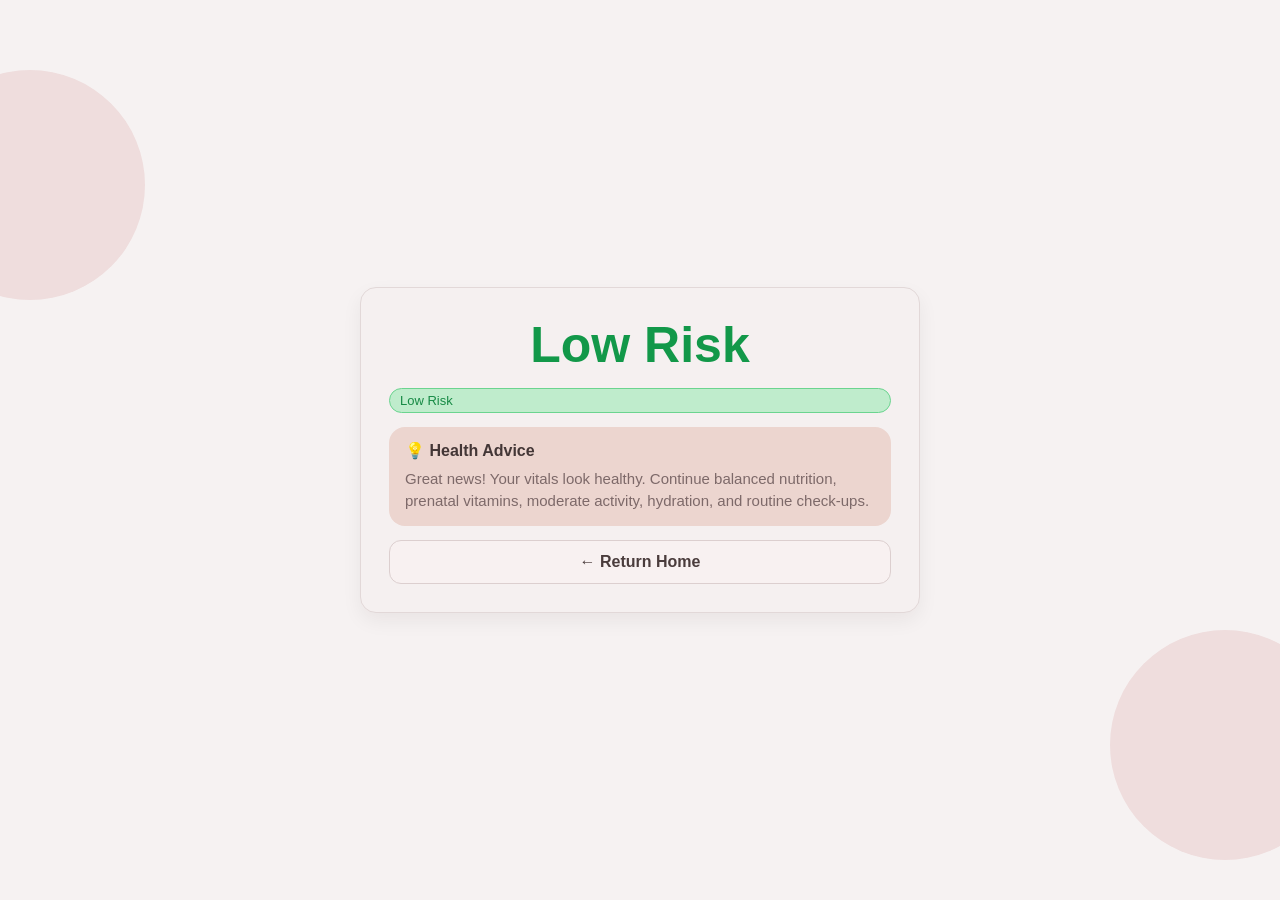
==== frontend/advice.html @ e2baec0c "Match shared UI with textbox form and add dedicated advice page" ====
<!DOCTYPE html>
<html lang="en">
  <head>
    <meta charset="UTF-8" />
    <meta name="viewport" content="width=device-width, initial-scale=1.0" />
    <title>Health Advice</title>
    <link rel="stylesheet" href="styles.css" />
  </head>
  <body>
    <main class="page result-page">
      <span class="bg-circle left"></span>
      <span class="bg-circle right"></span>

      <section class="card result-card advice-card">
        <h2 id="adviceTitle">Low Risk</h2>
        <div class="risk-strip" id="adviceStrip">Low Risk</div>

        <div class="advice-box" id="adviceBox">
          <strong>💡 Health Advice</strong>
          <p id="adviceText"></p>
        </div>

        <a href="index.html" class="btn-secondary link-btn">← Return Home</a>
      </section>
    </main>

    <script src="advice.js"></script>
  </body>
</html>
---- frontend/styles.css ----
:root {
  --bg: #f6f2f2;
  --card: #f5f0f0;
  --border: #dfd1d1;
  --input-bg: #f8f3f3;
  --text: #433636;
  --accent: #d34660;
  --accent-dark: #bf3650;
  --success: #22b45f;
  --success-bg: #bfeccc;
}
* { box-sizing: border-box; }
body {
  margin: 0;
  background: var(--bg);
  color: var(--text);
  font-family: "Segoe UI", Inter, Arial, sans-serif;
}
.page {
  min-height: 100vh;
  display: grid;
  place-items: center;
  padding: 12px;
  position: relative;
}
.card {
  border-radius: 16px;
  border: 1px solid #e2d8d8;
  background: var(--card);
  box-shadow: 0 8px 20px rgba(30, 20, 20, 0.06);
}
.form-card {
  width: min(100%, 680px);
  padding: 16px 18px 14px;
}
h1 {
  margin: 2px 0 14px;
  font-size: 34px;
  font-weight: 500;
  text-align: center;
}
.health-form { display: grid; gap: 10px; }
label, legend {
  font-size: 14px;
  line-height: 1.35;
}
input, select {
  width: 100%;
  margin-top: 6px;
  border: 1px solid var(--border);
  background: var(--input-bg);
  border-radius: 12px;
  height: 42px;
  padding: 10px 12px;
  font-size: 14px;
  outline: none;
}
input::placeholder { color: #a08d8d; }
input:focus, select:focus { border-color: #d58a95; }
select {
  appearance: none;
  background-image: url("data:image/svg+xml;charset=UTF-8,%3csvg xmlns='http://www.w3.org/2000/svg' width='12' height='12' viewBox='0 0 24 24' fill='none' stroke='%23a28f8f' stroke-width='2' stroke-linecap='round' stroke-linejoin='round'%3e%3cpolyline points='6 9 12 15 18 9'%3e%3c/polyline%3e%3c/svg%3e");
  background-repeat: no-repeat;
  background-position: right 12px center;
}
.two-col { display: grid; grid-template-columns: 1fr 1fr; gap: 10px; }
.range-label { margin-bottom: -3px; }
input[type="range"] {
  margin-top: 0;
  height: 18px;
  padding: 0;
  accent-color: var(--accent);
}
fieldset { border: 0; margin: 0; padding: 0; }
.inline { margin-right: 18px; font-size: 14px; }
.inline input { width: auto; height: auto; margin-right: 6px; }
.btn-primary, .btn-secondary {
  width: 100%;
  height: 44px;
  border-radius: 12px;
  border: 1px solid transparent;
  font-size: 16px;
  font-weight: 600;
  cursor: pointer;
}
.btn-primary { background: var(--accent); color: #fff; }
.btn-primary:hover { background: var(--accent-dark); }
.btn-secondary {
  border-color: #dccfcf;
  background: #f8f1f1;
  color: #4a3c3c;
}
.link-btn {
  display: grid;
  place-items: center;
  text-decoration: none;
}

/* result and advice */
.result-page { overflow: hidden; }
.bg-circle {
  position: absolute;
  width: 230px;
  height: 230px;
  border-radius: 50%;
  background: #efdddd;
}
.bg-circle.left { left: -85px; top: 70px; }
.bg-circle.right { right: -60px; bottom: 40px; }
.result-card {
  width: min(100%, 560px);
  padding: 28px;
  display: grid;
  gap: 14px;
}
.status-icon {
  width: 56px;
  height: 56px;
  border: 4px solid var(--success);
  border-radius: 50%;
  color: var(--success);
  margin: 0 auto;
  text-align: center;
  font-size: 40px;
  line-height: 45px;
}
.result-card h2 {
  margin: 0;
  font-size: 50px;
  color: #129849;
  text-align: center;
}
.risk-strip {
  border: 1px solid #6bd48f;
  border-radius: 999px;
  background: var(--success-bg);
  color: #178a45;
  padding: 4px 10px;
  font-size: 13px;
}
.result-card h3 {
  margin: 4px 0 0;
  font-size: 40px;
}
.result-card ul { margin: 0; padding-left: 18px; }
.result-card li {
  font-size: 16px;
  color: #756666;
  margin: 6px 0;
}
.result-card li::marker { color: #d34660; }
.advice-box {
  background: #ecd5cf;
  border-radius: 16px;
  padding: 14px 16px;
}
.advice-box strong { display:block; font-size: 16px; margin-bottom: 8px; }
.advice-box p {
  margin: 0;
  font-size: 15px;
  line-height: 1.45;
  color: #7d6969;
}
.advice-card .status-icon { display: none; }
@media (max-width: 760px) {
  .form-card { width: min(100%, 350px); }
  h1 { font-size: 29px; }
  .result-card { width: min(100%, 500px); padding: 20px; }
  .result-card h2 { font-size: 44px; }
  .result-card h3 { font-size: 34px; }
}
@media (max-width: 520px) {
  .two-col { grid-template-columns: 1fr 1fr; }
  .form-card { padding: 12px; }
  h1 { font-size: 31px; }
  .result-card h2 { font-size: 40px; }
  .result-card h3 { font-size: 30px; }
}
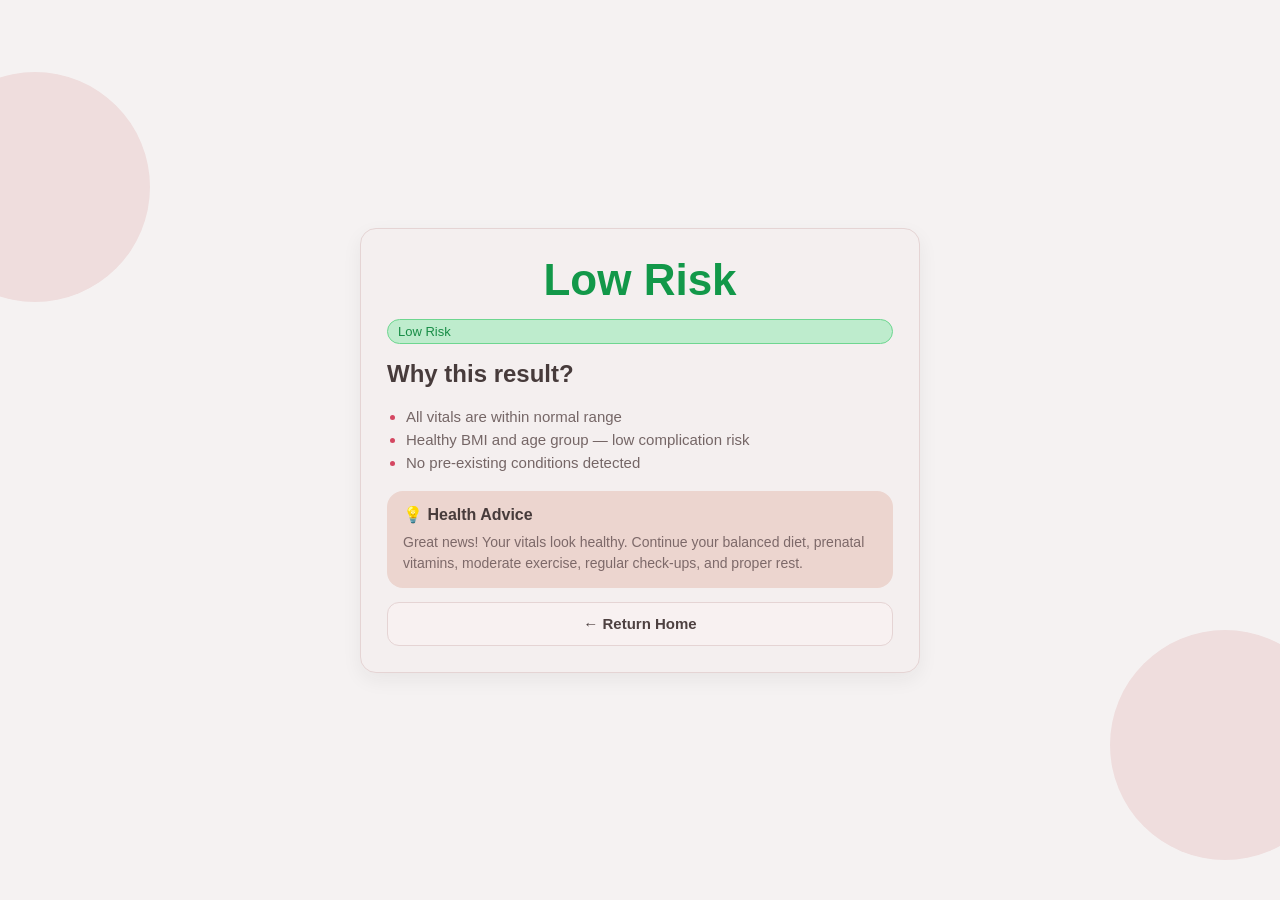
==== commit 933753a3: "Refine frontend to closely match provided UI and advice layout" ====
--- a/frontend/advice.html
+++ b/frontend/advice.html
@@ -12,8 +12,16 @@
       <span class="bg-circle right"></span>
 
       <section class="card result-card advice-card">
+        <div class="status-icon" id="statusIcon">✓</div>
         <h2 id="adviceTitle">Low Risk</h2>
         <div class="risk-strip" id="adviceStrip">Low Risk</div>
+
+        <h3>Why this result?</h3>
+        <ul id="adviceReasons">
+          <li>All vitals are within normal range</li>
+          <li>Healthy BMI and age group — low complication risk</li>
+          <li>No pre-existing conditions detected</li>
+        </ul>
 
         <div class="advice-box" id="adviceBox">
           <strong>💡 Health Advice</strong>
--- a/frontend/styles.css
+++ b/frontend/styles.css
@@ -1,103 +1,157 @@
 :root {
-  --bg: #f6f2f2;
-  --card: #f5f0f0;
-  --border: #dfd1d1;
+  --bg: #f6f1f1;
+  --card: #f4efef;
+  --border: #e5d4d4;
   --input-bg: #f8f3f3;
-  --text: #433636;
-  --accent: #d34660;
-  --accent-dark: #bf3650;
-  --success: #22b45f;
-  --success-bg: #bfeccc;
-}
+  --text: #473b3b;
+  --muted: #8c7a7a;
+  --accent: #d44761;
+  --accent-dark: #bf3851;
+  --success: #20b35d;
+  --success-bg: #beeccd;
+}
+
 * { box-sizing: border-box; }
+
 body {
   margin: 0;
   background: var(--bg);
   color: var(--text);
-  font-family: "Segoe UI", Inter, Arial, sans-serif;
-}
+  font-family: "Inter", "Segoe UI", Arial, sans-serif;
+}
+
 .page {
   min-height: 100vh;
   display: grid;
   place-items: center;
-  padding: 12px;
+  padding: 14px;
   position: relative;
 }
+
 .card {
   border-radius: 16px;
-  border: 1px solid #e2d8d8;
+  border: 1px solid var(--border);
   background: var(--card);
-  box-shadow: 0 8px 20px rgba(30, 20, 20, 0.06);
-}
+  box-shadow: 0 7px 20px rgba(39, 28, 28, 0.06);
+}
+
+/* ---------- Form page ---------- */
 .form-card {
   width: min(100%, 680px);
-  padding: 16px 18px 14px;
-}
+  padding: 14px 16px 12px;
+}
+
 h1 {
-  margin: 2px 0 14px;
-  font-size: 34px;
+  margin: 6px 0 14px;
+  text-align: center;
+  font-size: 33px;
   font-weight: 500;
-  text-align: center;
-}
-.health-form { display: grid; gap: 10px; }
-label, legend {
-  font-size: 14px;
+}
+
+.health-form {
+  display: grid;
+  gap: 9px;
+}
+
+label,
+legend {
+  font-size: 13px;
   line-height: 1.35;
 }
-input, select {
+
+input,
+select {
   width: 100%;
   margin-top: 6px;
+  height: 42px;
   border: 1px solid var(--border);
+  border-radius: 12px;
   background: var(--input-bg);
-  border-radius: 12px;
-  height: 42px;
   padding: 10px 12px;
-  font-size: 14px;
+  font-size: 13px;
+  color: var(--text);
   outline: none;
 }
-input::placeholder { color: #a08d8d; }
-input:focus, select:focus { border-color: #d58a95; }
+
+input::placeholder { color: #9d8a8a; }
+input:focus, select:focus { border-color: #d68797; }
+
 select {
   appearance: none;
-  background-image: url("data:image/svg+xml;charset=UTF-8,%3csvg xmlns='http://www.w3.org/2000/svg' width='12' height='12' viewBox='0 0 24 24' fill='none' stroke='%23a28f8f' stroke-width='2' stroke-linecap='round' stroke-linejoin='round'%3e%3cpolyline points='6 9 12 15 18 9'%3e%3c/polyline%3e%3c/svg%3e");
+  background-image: url("data:image/svg+xml;charset=UTF-8,%3csvg xmlns='http://www.w3.org/2000/svg' width='12' height='12' viewBox='0 0 24 24' fill='none' stroke='%23a59090' stroke-width='2' stroke-linecap='round' stroke-linejoin='round'%3e%3cpolyline points='6 9 12 15 18 9'%3e%3c/polyline%3e%3c/svg%3e");
   background-repeat: no-repeat;
   background-position: right 12px center;
 }
-.two-col { display: grid; grid-template-columns: 1fr 1fr; gap: 10px; }
-.range-label { margin-bottom: -3px; }
+
+.two-col {
+  display: grid;
+  grid-template-columns: 1fr 1fr;
+  gap: 10px;
+}
+
+.range-label { margin-bottom: -2px; }
 input[type="range"] {
   margin-top: 0;
   height: 18px;
   padding: 0;
   accent-color: var(--accent);
 }
-fieldset { border: 0; margin: 0; padding: 0; }
-.inline { margin-right: 18px; font-size: 14px; }
-.inline input { width: auto; height: auto; margin-right: 6px; }
-.btn-primary, .btn-secondary {
+
+fieldset {
+  border: 0;
+  margin: 0;
+  padding: 0;
+}
+
+.inline {
+  margin-right: 16px;
+  font-size: 13px;
+  color: var(--text);
+}
+
+.inline input {
+  width: auto;
+  height: auto;
+  margin-right: 6px;
+  margin-top: 0;
+}
+
+.btn-primary,
+.btn-secondary {
   width: 100%;
   height: 44px;
   border-radius: 12px;
   border: 1px solid transparent;
-  font-size: 16px;
+  font-size: 15px;
   font-weight: 600;
   cursor: pointer;
 }
-.btn-primary { background: var(--accent); color: #fff; }
+
+.btn-primary {
+  background: var(--accent);
+  color: #fff;
+}
+
 .btn-primary:hover { background: var(--accent-dark); }
+
 .btn-secondary {
-  border-color: #dccfcf;
+  border-color: var(--border);
   background: #f8f1f1;
-  color: #4a3c3c;
-}
+  color: #4e4141;
+}
+
 .link-btn {
   display: grid;
   place-items: center;
   text-decoration: none;
 }
 
-/* result and advice */
-.result-page { overflow: hidden; }
+/* ---------- Result and Advice pages ---------- */
+.result-page {
+  background: #f5f2f2;
+  overflow: hidden;
+}
+
 .bg-circle {
   position: absolute;
   width: 230px;
@@ -105,74 +159,88 @@
   border-radius: 50%;
   background: #efdddd;
 }
-.bg-circle.left { left: -85px; top: 70px; }
+
+.bg-circle.left { left: -80px; top: 72px; }
 .bg-circle.right { right: -60px; bottom: 40px; }
+
 .result-card {
   width: min(100%, 560px);
-  padding: 28px;
+  padding: 26px;
   display: grid;
   gap: 14px;
 }
+
 .status-icon {
   width: 56px;
   height: 56px;
+  margin: 0 auto;
   border: 4px solid var(--success);
   border-radius: 50%;
   color: var(--success);
-  margin: 0 auto;
   text-align: center;
-  font-size: 40px;
-  line-height: 45px;
-}
+  font-size: 38px;
+  line-height: 44px;
+}
+
 .result-card h2 {
   margin: 0;
-  font-size: 50px;
+  text-align: center;
+  font-size: 44px;
   color: #129849;
-  text-align: center;
-}
+}
+
 .risk-strip {
-  border: 1px solid #6bd48f;
+  border: 1px solid #6ed690;
   border-radius: 999px;
   background: var(--success-bg);
-  color: #178a45;
+  color: #188d46;
   padding: 4px 10px;
   font-size: 13px;
 }
+
 .result-card h3 {
-  margin: 4px 0 0;
-  font-size: 40px;
-}
-.result-card ul { margin: 0; padding-left: 18px; }
+  margin: 2px 0 0;
+  font-size: 24px;
+}
+
+.result-card ul {
+  margin: 0;
+  padding-left: 19px;
+}
+
 .result-card li {
-  font-size: 16px;
+  margin: 6px 0;
   color: #756666;
-  margin: 6px 0;
-}
-.result-card li::marker { color: #d34660; }
+  font-size: 15px;
+}
+
+.result-card li::marker { color: var(--accent); }
+
 .advice-box {
   background: #ecd5cf;
   border-radius: 16px;
   padding: 14px 16px;
 }
-.advice-box strong { display:block; font-size: 16px; margin-bottom: 8px; }
+
+.advice-box strong {
+  display: block;
+  margin-bottom: 8px;
+  font-size: 16px;
+}
+
 .advice-box p {
   margin: 0;
-  font-size: 15px;
-  line-height: 1.45;
+  font-size: 14px;
+  line-height: 1.5;
   color: #7d6969;
 }
+
 .advice-card .status-icon { display: none; }
+
 @media (max-width: 760px) {
   .form-card { width: min(100%, 350px); }
-  h1 { font-size: 29px; }
-  .result-card { width: min(100%, 500px); padding: 20px; }
-  .result-card h2 { font-size: 44px; }
-  .result-card h3 { font-size: 34px; }
-}
-@media (max-width: 520px) {
-  .two-col { grid-template-columns: 1fr 1fr; }
-  .form-card { padding: 12px; }
-  h1 { font-size: 31px; }
+  h1 { font-size: 30px; }
+  .result-card { width: min(100%, 510px); padding: 20px; }
   .result-card h2 { font-size: 40px; }
-  .result-card h3 { font-size: 30px; }
-}
+  .result-card h3 { font-size: 20px; }
+}
